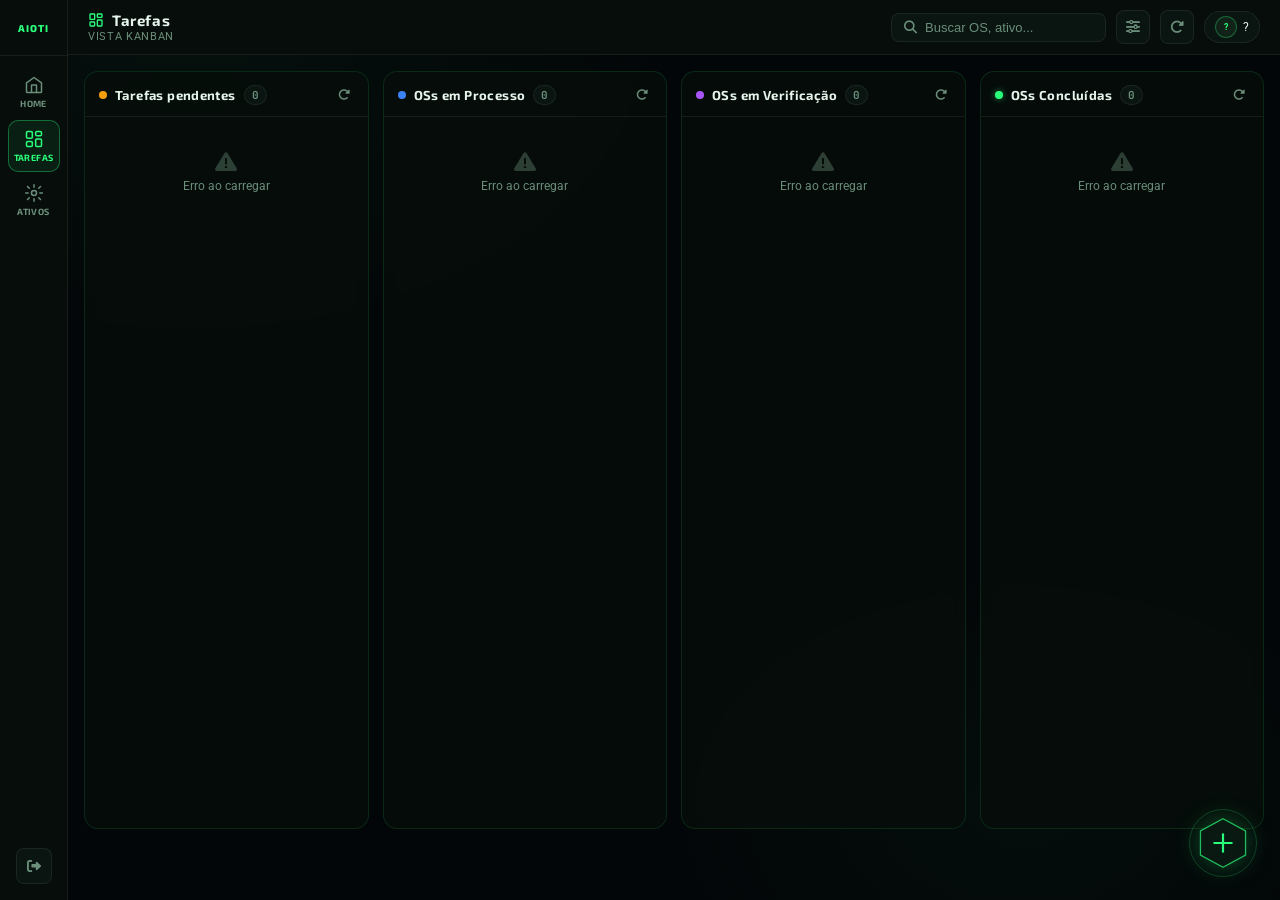
==== os.html @ da70f57b "Add files via upload" ====
<!DOCTYPE html>
<html lang="pt-BR">
<head>
  <meta charset="UTF-8" />
  <title>Ordens de Serviço · AIOTI</title>
  <meta name="viewport" content="width=device-width, initial-scale=1" />
  <link rel="preconnect" href="https://fonts.googleapis.com" />
  <link rel="preconnect" href="https://fonts.gstatic.com" crossorigin />
  <link href="https://fonts.googleapis.com/css2?family=Roboto:wght@300;400;500;700&family=Exo+2:wght@600;700;800&family=JetBrains+Mono:wght@400;500;700&display=swap" rel="stylesheet" />
  <link rel="stylesheet" href="https://cdnjs.cloudflare.com/ajax/libs/font-awesome/6.5.1/css/all.min.css" />
  <link rel="stylesheet" href="os.css" />
  <style>
  *{box-sizing:border-box;margin:0;padding:0;}
  body{--bg-main:#030608;--bg-card:#070d0a;--bg-card-alt:#0a1410;--text-main:#e6f5ec;--text-muted:#6a8e7a;--accent:#2aff7b;--border-soft:rgba(255,255,255,.07);--accent-soft:rgba(42,255,123,.08);--col-bg:rgba(7,14,10,.85);--col-border:rgba(42,255,123,.12);font-family:"Roboto",sans-serif;background:var(--bg-main);color:var(--text-main);overflow-x:hidden;
    background-image:radial-gradient(800px 500px at 15% 5%,rgba(42,255,123,.04),transparent 60%),radial-gradient(600px 400px at 80% 90%,rgba(42,255,123,.03),transparent 60%);background-attachment:fixed;}
  .layout{display:grid;grid-template-columns:68px 1fr;min-height:100vh;}
  /* sidebar */
  .os-sidebar{background:var(--bg-card);border-right:1px solid var(--border-soft);display:flex;flex-direction:column;align-items:center;padding:0 0 16px;height:100vh;position:sticky;top:0;z-index:100;width:68px;}
  .os-sidebar-logo{width:68px;height:56px;display:flex;align-items:center;justify-content:center;border-bottom:1px solid var(--border-soft);flex-shrink:0;}
  .os-sidebar-logo img{width:38px;height:38px;object-fit:contain;}
  .os-sidebar-logo-fallback{font-family:"Exo 2",sans-serif;font-size:10px;font-weight:800;color:var(--accent);letter-spacing:.1em;}
  .os-sidebar-nav{display:flex;flex-direction:column;align-items:center;gap:2px;width:100%;padding:10px 8px 0;}
  .os-nav-item{width:52px;display:flex;flex-direction:column;align-items:center;gap:3px;padding:8px 4px;border-radius:10px;border:1px solid transparent;background:transparent;color:var(--text-muted);cursor:pointer;transition:.15s;text-decoration:none;}
  .os-nav-item svg{width:20px;height:20px;flex-shrink:0;transition:.15s;}
  .os-nav-item span{font-size:9px;font-family:"Exo 2",sans-serif;font-weight:700;letter-spacing:.04em;text-transform:uppercase;}
  .os-nav-item:hover,.os-nav-item.active{background:var(--accent-soft);border-color:rgba(42,255,123,.35);color:var(--accent);}
  .os-sidebar-bottom{margin-top:auto;display:flex;flex-direction:column;align-items:center;gap:8px;padding:0 8px;}
  .os-icon-btn{width:36px;height:36px;border-radius:8px;display:flex;align-items:center;justify-content:center;border:1px solid var(--border-soft);background:var(--bg-card-alt);color:var(--text-muted);cursor:pointer;font-size:14px;transition:.15s;}
  .os-icon-btn:hover{color:var(--accent);border-color:rgba(42,255,123,.4);}
  /* topbar */
  .main{display:flex;flex-direction:column;min-width:0;}
  .topbar{display:flex;align-items:center;justify-content:space-between;padding:10px 20px;border-bottom:1px solid var(--border-soft);background:var(--bg-card);gap:12px;}
  .topbar-left{display:flex;flex-direction:column;gap:1px;}
  .topbar-title{font-family:"Exo 2",sans-serif;font-size:15px;font-weight:700;letter-spacing:.04em;display:flex;align-items:center;gap:8px;}
  .topbar-sub{font-size:11px;color:var(--text-muted);letter-spacing:.06em;text-transform:uppercase;}
  .topbar-right{display:flex;align-items:center;gap:10px;}
  .topbar-search{display:flex;align-items:center;gap:8px;background:var(--bg-card-alt);border:1px solid var(--border-soft);border-radius:8px;padding:6px 12px;min-width:200px;}
  .topbar-search input{background:none;border:none;outline:none;color:var(--text-main);font-size:13px;width:100%;}
  .topbar-search input::placeholder{color:var(--text-muted);}
  .topbar-search i{color:var(--text-muted);font-size:13px;}
  .icon-btn{width:34px;height:34px;border-radius:8px;display:flex;align-items:center;justify-content:center;border:1px solid var(--border-soft);background:var(--bg-card-alt);color:var(--text-muted);cursor:pointer;font-size:14px;transition:.15s;}
  .icon-btn:hover{color:var(--accent);border-color:rgba(42,255,123,.4);}
  .user-pill{display:flex;align-items:center;gap:6px;padding:4px 10px;border-radius:20px;border:1px solid var(--border-soft);background:var(--bg-card-alt);font-size:12px;}
  .avatar{width:22px;height:22px;border-radius:50%;background:#112218;border:1px solid rgba(42,255,123,.3);display:flex;align-items:center;justify-content:center;font-size:9px;font-weight:700;color:var(--accent);}
  .hidden{display:none!important;}
  </style>
  <script src="js/app.js"></script>
  <script src="os.js" defer></script>
</head>
<body>
<div class="layout">

  <!-- ═══ SIDEBAR OS ═══ -->
  <aside class="os-sidebar">
    <div class="os-sidebar-logo">
      <img src="assets/logo-aioti.png" alt="AIOTI"
           onerror="this.style.display='none';document.getElementById('logoFallback').style.display='flex';" />
      <span id="logoFallback" style="display:none;" class="os-sidebar-logo-fallback">AIOTI</span>
    </div>
    <nav class="os-sidebar-nav">
      <!-- HOME -->
      <a href="resumo.html" class="os-nav-item" title="Home">
        <svg viewBox="0 0 24 24" fill="none" stroke="currentColor" stroke-width="1.8" stroke-linecap="round" stroke-linejoin="round">
          <path d="M3 9.5L12 3l9 6.5V20a1 1 0 0 1-1 1H4a1 1 0 0 1-1-1V9.5z"/>
          <polyline points="9 21 9 12 15 12 15 21"/>
        </svg>
        <span>Home</span>
      </a>
      <!-- TAREFAS (kanban) -->
      <a href="os.html" class="os-nav-item active" title="Tarefas">
        <svg viewBox="0 0 24 24" fill="none" stroke="currentColor" stroke-width="1.8" stroke-linecap="round" stroke-linejoin="round">
          <rect x="3" y="3" width="7" height="8" rx="1.5"/>
          <rect x="14" y="3" width="7" height="5" rx="1.5"/>
          <rect x="14" y="12" width="7" height="9" rx="1.5"/>
          <rect x="3" y="15" width="7" height="6" rx="1.5"/>
        </svg>
        <span>Tarefas</span>
      </a>
      <!-- ATIVOS -->
      <a href="#" class="os-nav-item" id="navAtivos" title="Ativos">
        <svg viewBox="0 0 24 24" fill="none" stroke="currentColor" stroke-width="1.8" stroke-linecap="round" stroke-linejoin="round">
          <circle cx="12" cy="12" r="3"/>
          <path d="M12 2v3M12 19v3M4.22 4.22l2.12 2.12M17.66 17.66l2.12 2.12M2 12h3M19 12h3M4.22 19.78l2.12-2.12M17.66 6.34l2.12-2.12"/>
        </svg>
        <span>Ativos</span>
      </a>
    </nav>
    <div class="os-sidebar-bottom">
      <button class="os-icon-btn" id="logoutBtn" title="Sair"><i class="fa-solid fa-right-from-bracket"></i></button>
    </div>
  </aside>

  <!-- ═══ MAIN ═══ -->
  <div class="main">
    <header class="topbar">
      <div class="topbar-left">
        <div class="topbar-title">
          <svg viewBox="0 0 24 24" fill="none" stroke="currentColor" stroke-width="2" stroke-linecap="round" stroke-linejoin="round" style="width:16px;height:16px;color:var(--accent)">
            <rect x="3" y="3" width="7" height="8" rx="1"/><rect x="14" y="3" width="7" height="5" rx="1"/>
            <rect x="14" y="12" width="7" height="9" rx="1"/><rect x="3" y="15" width="7" height="6" rx="1"/>
          </svg>
          Tarefas
        </div>
        <div class="topbar-sub">Vista Kanban</div>
      </div>
      <div class="topbar-right">
        <div class="topbar-search">
          <i class="fa-solid fa-magnifying-glass"></i>
          <input type="text" id="kbSearchInput" placeholder="Buscar OS, ativo..." />
        </div>
        <button class="icon-btn" id="kbFilterBtn" title="Filtros"><i class="fa-solid fa-sliders"></i></button>
        <button class="icon-btn" id="kbRefreshBtn" title="Atualizar"><i class="fa-solid fa-rotate-right"></i></button>
        <div class="user-pill">
          <div class="avatar" id="userAvatar">?</div>
          <span id="userNameDisplay" style="font-size:12px;"></span>
        </div>
      </div>
    </header>

    <div class="kb-board" id="kbBoard">
      <div class="kb-col" data-status="pendente">
        <div class="kb-col-header">
          <div class="kb-col-title-row"><span class="kb-col-dot" style="background:#f59e0b;"></span><span class="kb-col-title">Tarefas pendentes</span><span class="kb-col-count" id="count-pendente">0</span></div>
          <button class="kb-col-refresh" data-col="pendente"><i class="fa-solid fa-rotate-right"></i></button>
        </div>
        <div class="kb-col-body" id="col-pendente"><div class="kb-loading" id="loading-pendente"><span class="kb-spinner"></span></div></div>
      </div>
      <div class="kb-col" data-status="em_processo">
        <div class="kb-col-header">
          <div class="kb-col-title-row"><span class="kb-col-dot" style="background:#3b82f6;"></span><span class="kb-col-title">OSs em Processo</span><span class="kb-col-count" id="count-em_processo">0</span></div>
          <button class="kb-col-refresh" data-col="em_processo"><i class="fa-solid fa-rotate-right"></i></button>
        </div>
        <div class="kb-col-body" id="col-em_processo"><div class="kb-loading" id="loading-em_processo"><span class="kb-spinner"></span></div></div>
      </div>
      <div class="kb-col" data-status="em_verificacao">
        <div class="kb-col-header">
          <div class="kb-col-title-row"><span class="kb-col-dot" style="background:#a855f7;"></span><span class="kb-col-title">OSs em Verificação</span><span class="kb-col-count" id="count-em_verificacao">0</span></div>
          <button class="kb-col-refresh" data-col="em_verificacao"><i class="fa-solid fa-rotate-right"></i></button>
        </div>
        <div class="kb-col-body" id="col-em_verificacao"><div class="kb-loading" id="loading-em_verificacao"><span class="kb-spinner"></span></div></div>
      </div>
      <div class="kb-col" data-status="concluida">
        <div class="kb-col-header">
          <div class="kb-col-title-row"><span class="kb-col-dot" style="background:#2aff7b;box-shadow:0 0 6px rgba(42,255,123,.5);"></span><span class="kb-col-title">OSs Concluídas</span><span class="kb-col-count" id="count-concluida">0</span></div>
          <button class="kb-col-refresh" data-col="concluida"><i class="fa-solid fa-rotate-right"></i></button>
        </div>
        <div class="kb-col-body" id="col-concluida"><div class="kb-loading" id="loading-concluida"><span class="kb-spinner"></span></div></div>
      </div>
    </div>
  </div>
</div>

<!-- FAB -->
<button class="kb-fab" id="kbFab" title="Nova Ordem de Serviço">
  <svg viewBox="0 0 60 60" fill="none" class="fab-hex">
    <polygon points="30,2 56,16 56,44 30,58 4,44 4,16" fill="rgba(10,25,18,.95)" stroke="rgba(42,255,123,.7)" stroke-width="1.5"/>
    <line x1="30" y1="20" x2="30" y2="40" stroke="#2aff7b" stroke-width="2.5" stroke-linecap="round"/>
    <line x1="20" y1="30" x2="40" y2="30" stroke="#2aff7b" stroke-width="2.5" stroke-linecap="round"/>
  </svg>
  <div class="fab-ring"></div>
</button>

<!-- ═══ WIZARD ═══ -->
<div class="wz-overlay hidden" id="wzOverlay">
  <div class="wz-modal">
    <div class="wz-header">
      <div class="wz-header-left">
        <button class="wz-back-btn hidden" id="wzBackBtn"><i class="fa-solid fa-arrow-left"></i></button>
        <div class="wz-header-title">Tarefa Não programada</div>
      </div>
      <button class="wz-close-btn" id="wzCloseBtn"><i class="fa-solid fa-xmark"></i></button>
    </div>
    <div class="wz-steps">
      <div class="wz-step active" data-step="1"><div class="wz-step-circle">1</div><div class="wz-step-label">Ativo</div></div>
      <div class="wz-step-line"></div>
      <div class="wz-step" data-step="2"><div class="wz-step-circle">2</div><div class="wz-step-label">Tarefa</div></div>
      <div class="wz-step-line"></div>
      <div class="wz-step" data-step="3"><div class="wz-step-circle">3</div><div class="wz-step-label">SubTarefas</div></div>
      <div class="wz-step-line"></div>
      <div class="wz-step" data-step="4"><div class="wz-step-circle">4</div><div class="wz-step-label">Recursos</div></div>
    </div>

    <div class="wz-body">

      <!-- STEP 1: ATIVO -->
      <div class="wz-step-content" id="wz-step-1">
        <div class="wz-field-group">
          <label class="wz-label required">Ativo</label>
          <div class="wz-asset-selected hidden" id="assetSelected">
            <i class="fa-regular fa-eye" style="color:var(--accent);"></i>
            <span id="assetSelectedName">—</span>
            <button class="wz-asset-clear" id="assetClearBtn"><i class="fa-solid fa-xmark"></i></button>
          </div>
          <button class="wz-asset-search-btn" id="assetSearchBtn">
            <i class="fa-solid fa-magnifying-glass"></i><span>Selecionar ativo...</span>
            <i class="fa-solid fa-chevron-down" style="margin-left:auto;font-size:11px;"></i>
          </button>
          <div class="wz-error hidden" id="err-asset">Ativo não pode ficar em branco</div>
        </div>
        <div class="wz-row-2">
          <div class="wz-field-group">
            <label class="wz-label required">Data do Incidente</label>
            <div class="wz-input-icon"><input type="datetime-local" id="f-incident-date" class="wz-input" /><i class="fa-regular fa-calendar"></i></div>
          </div>
          <div class="wz-field-group">
            <label class="wz-label">Requerido por</label>
            <input type="text" id="f-requested-by" class="wz-input" readonly />
          </div>
        </div>
        <div class="wz-check-row">
          <label class="wz-checkbox-label" id="failedCheckLabel">
            <div class="wz-custom-check" id="failedCheck"></div><span>O ativo falhou?</span>
          </label>
        </div>
        <div class="wz-failure-fields hidden" id="failureFields">
          <div class="wz-row-3">
            <div class="wz-field-group">
              <label class="wz-label required">Tipo de falha</label>
              <select id="f-failure-type" class="wz-input wz-select">
                <option value="">Selecionar...</option>
                <option>Ambiental</option><option>Armazenamento e Manuseio</option><option>Civil</option>
                <option>Conectividade/Comunicação</option><option>Controle</option><option>Corrosão</option>
                <option>Desligamento</option><option>Elétrica</option><option>Erosão</option>
                <option>Fadiga</option><option>Falha de Projeto</option><option>Falha Humana</option>
                <option>Falha no Processo</option><option>Instrumentação</option><option>Mecânica</option>
                <option>Pressão</option><option>Temperatura</option><option>Vibração</option><option>Outros</option>
              </select>
              <div class="wz-error hidden" id="err-failure-type">Tipo de falha não pode ficar em branco</div>
            </div>
            <div class="wz-field-group">
              <label class="wz-label required">Causa da falha</label>
              <select id="f-failure-cause" class="wz-input wz-select">
                <option value="">Selecionar...</option>
                <option>Desgaste normal</option><option>Sobrecarga</option><option>Corrosão</option>
                <option>Contaminação</option><option>Erro humano</option><option>Falha de projeto</option>
                <option>Falha de fabricação</option><option>Manutenção inadequada</option>
                <option>Material inadequado</option><option>Vibração excessiva</option>
                <option>Temperatura excessiva</option><option>Sobretensão</option><option>Curto-circuito</option>
                <option>Falha de isolamento</option><option>Raio/Surto</option><option>Outros</option>
              </select>
              <div class="wz-error hidden" id="err-failure-cause">Causa da falha não pode ficar em branco</div>
            </div>
            <div class="wz-field-group">
              <label class="wz-label required">Método de Detecção da Falha</label>
              <select id="f-detection-method" class="wz-input wz-select">
                <option value="">Selecionar...</option>
                <option>Alarme automático</option><option>Inspeção visual</option>
                <option>Monitoramento remoto</option><option>Medição/Instrumentação</option>
                <option>Teste funcional</option><option>Relatório de operador</option>
                <option>Manutenção preventiva</option><option>Análise de vibração</option>
                <option>Termografia</option><option>Outros</option>
              </select>
              <div class="wz-error hidden" id="err-detection-method">Método de Detecção não pode ficar em branco</div>
            </div>
          </div>
          <div class="wz-row-3">
            <div class="wz-field-group">
              <label class="wz-label">Severidade das Falhas</label>
              <select id="f-failure-severity" class="wz-input wz-select">
                <option value="">— Sem severidade definida</option>
                <option value="insignificante">Insignificante</option><option value="menor">Menor</option>
                <option value="moderada">Moderada</option><option value="critica">Crítica</option><option value="catastrofica">Catastrófica</option>
              </select>
            </div>
            <div class="wz-field-group">
              <label class="wz-label">Tipo de dano</label>
              <select id="f-damage-type" class="wz-input wz-select">
                <option value="Nenhum">Nenhum</option>
                <option>Dano ao equipamento</option><option>Dano às instalações</option>
                <option>Perda de produção</option><option>Dano ao meio ambiente</option>
                <option>Lesão pessoal</option><option>Perda de dados</option>
              </select>
            </div>
            <div class="wz-field-group">
              <label class="wz-label">Causou interrupção de outros ativos?</label>
              <div class="wz-input-icon">
                <input type="text" id="f-interruption-duration" class="wz-input" placeholder="000:00" value="000:00" />
                <i class="fa-regular fa-clock" style="font-size:13px;"></i>
              </div>
            </div>
          </div>
          <div class="wz-check-row" style="padding-left:0;">
            <label class="wz-checkbox-label" id="serviceCheckLabel">
              <div class="wz-custom-check" id="serviceCheck"></div>
              <span>Essa tarefa também deve ser encerrada para que o Ativo volte a entrar no serviço?</span>
            </label>
          </div>
        </div>
      </div>

      <!-- STEP 2: TAREFA -->
      <div class="wz-step-content hidden" id="wz-step-2">
        <div class="wz-field-group">
          <label class="wz-label required">Descrição da tarefa</label>
          <input type="text" id="f-task-desc" class="wz-input" placeholder="Ex: Religamento da Cabine 1" />
          <div class="wz-error hidden" id="err-task-desc">Descrição não pode ficar em branco</div>
        </div>
        <div class="wz-field-group">
          <label class="wz-label">Observação</label>
          <textarea id="f-observation" class="wz-input wz-textarea" rows="4" placeholder="Notas técnicas, contexto adicional..."></textarea>
        </div>
        <div class="wz-row-3">
          <div class="wz-field-group">
            <label class="wz-label required">Tipo de tarefa</label>
            <select id="f-task-type" class="wz-input wz-select">
              <option value="">Selecionar...</option>
            </select>
            <div class="wz-error hidden" id="err-task-type">Tipo de tarefa não pode ficar em branco</div>
          </div>
          <div class="wz-field-group">
            <label class="wz-label">Classificação 1</label>
            <select id="f-class1" class="wz-input wz-select">
              <option value="">Selecionar...</option>
            </select>
          </div>
          <div class="wz-field-group">
            <label class="wz-label">Classificação 2</label>
            <select id="f-class2" class="wz-input wz-select">
              <option value="">Selecionar...</option>
            </select>
          </div>
        </div>
        <div class="wz-row-3">
          <div class="wz-field-group">
            <label class="wz-label">Criticidade</label>
            <select id="f-criticality" class="wz-input wz-select">
              <option value="">Selecionar...</option>
            </select>
          </div>
          <div class="wz-field-group">
            <label class="wz-label">Duração estimada</label>
            <input type="text" id="f-duration" class="wz-input" value="000:10" />
          </div>
          <div class="wz-field-group">
            <label class="wz-label">Número de Solicitação</label>
            <input type="text" id="f-request-num" class="wz-input" placeholder="NS-0000" />
          </div>
        </div>

        <!-- "Já foi realizada?" -->
        <div class="wz-check-row" style="padding-left:0;">
          <label class="wz-checkbox-label" id="alreadyDoneLabel">
            <div class="wz-custom-check" id="alreadyDoneCheck"></div>
            <span>Esta tarefa já foi realizada?</span>
          </label>
        </div>

        <!-- Opções quando NÃO realizada -->
        <div class="wz-radio-group" id="radioGroupNormal">
          <div class="wz-radio-label">Opções:</div>
          <label class="wz-radio-item">
            <input type="radio" name="sendTo" value="pendente" checked id="sendToPending" />
            <span class="wz-radio-custom"></span><span>Enviar para tarefas pendentes</span>
          </label>
          <label class="wz-radio-item">
            <input type="radio" name="sendTo" value="em_processo" id="sendToProcess" />
            <span class="wz-radio-custom"></span><span>Enviar para OSs em Processos</span>
          </label>
        </div>

        <!-- Opções quando JÁ realizada (hidden) -->
        <div class="wz-radio-group hidden" id="radioGroupDone">
          <div class="wz-radio-label">Enviar para Ordem de Serviço:</div>
          <label class="wz-radio-item">
            <input type="radio" name="sendToDone" value="em_verificacao" checked id="sendToVerif" />
            <span class="wz-radio-custom"></span><span>Verificação</span>
          </label>
          <label class="wz-radio-item">
            <input type="radio" name="sendToDone" value="concluida" id="sendToFinal" />
            <span class="wz-radio-custom"></span><span>Finalizados</span>
          </label>
        </div>

        <!-- Responsável (visível só quando já realizada) -->
        <div class="wz-field-group hidden" id="responsavelGroup">
          <label class="wz-label required">Responsável</label>
          <button class="wz-asset-search-btn" id="responsavelBtn">
            <i class="fa-regular fa-user"></i>
            <span id="responsavelBtnLabel">Selecionar responsável...</span>
            <i class="fa-solid fa-chevron-down" style="margin-left:auto;font-size:11px;"></i>
          </button>
          <div class="wz-error hidden" id="err-responsavel">Responsável não pode ficar em branco</div>
        </div>

        <div class="wz-row-2">
          <div class="wz-field-group">
            <label class="wz-label">Data Programada</label>
            <div class="wz-input-icon"><input type="datetime-local" id="f-scheduled-date" class="wz-input" /><i class="fa-regular fa-calendar"></i></div>
          </div>
          <div class="wz-field-group">
            <label class="wz-label">Data Inicial</label>
            <div class="wz-input-icon"><input type="datetime-local" id="f-start-date" class="wz-input" /><i class="fa-regular fa-calendar"></i></div>
          </div>
        </div>
      </div>

      <!-- STEP 3: SUBTAREFAS -->
      <div class="wz-step-content hidden" id="wz-step-3">
        <div class="wz-subtasks-header">
          <div class="wz-subtasks-title">Subtarefas</div>
          <button class="wz-add-subtask-btn" id="addSubtaskBtn"><i class="fa-solid fa-plus"></i> Adicionar subtarefa</button>
        </div>
        <div class="wz-subtasks-list" id="subtasksList">
          <div class="wz-subtasks-empty"><i class="fa-regular fa-circle-check"></i><span>Nenhuma subtarefa adicionada</span></div>
        </div>
      </div>

      <!-- STEP 4: RECURSOS -->
      <div class="wz-step-content hidden" id="wz-step-4">
        <div class="wz-resources-header">
          <div class="wz-subtasks-title">Recursos necessários</div>
          <button class="wz-add-subtask-btn" id="addResourceBtn"><i class="fa-solid fa-plus"></i> Adicionar recurso</button>
        </div>
        <div class="wz-subtasks-list" id="resourcesList">
          <div class="wz-subtasks-empty"><i class="fa-regular fa-toolbox"></i><span>Nenhum recurso adicionado</span></div>
        </div>
        <div class="wz-summary-box">
          <div class="wz-summary-title">Resumo da OS</div>
          <div class="wz-summary-grid" id="wzSummaryGrid"></div>
        </div>
      </div>

    </div><!-- /wz-body -->

    <div class="wz-footer">
      <button class="wz-btn-ghost" id="wzCancelBtn">Cancelar</button>
      <div style="display:flex;gap:10px;">
        <button class="wz-btn-ghost hidden" id="wzPrevBtn"><i class="fa-solid fa-arrow-left"></i> Anterior</button>
        <button class="wz-btn-primary" id="wzNextBtn">Próximo <i class="fa-solid fa-arrow-right"></i></button>
        <button class="wz-btn-primary hidden" id="wzSubmitBtn">
          <svg viewBox="0 0 20 20" fill="none" stroke="currentColor" stroke-width="2.2" stroke-linecap="round" stroke-linejoin="round" style="width:15px;height:15px"><polyline points="4 10 8 14 16 6"/></svg>
          Gerar OS
        </button>
      </div>
    </div>
  </div>
</div>

<!-- ASSET DRAWER -->
<div class="asset-drawer-overlay hidden" id="assetDrawerOverlay"></div>
<div class="asset-drawer hidden" id="assetDrawer">
  <div class="asset-drawer-header">
    <button class="asset-drawer-back" id="assetDrawerBack"><i class="fa-solid fa-arrow-left"></i></button>
    <div class="asset-drawer-title">Pesquisa por Ativos</div>
    <div style="display:flex;gap:8px;">
      <button class="icon-btn" id="assetFilterToggle"><i class="fa-solid fa-sliders"></i></button>
      <button class="icon-btn" id="assetDrawerSettingsBtn"><i class="fa-solid fa-gear"></i></button>
    </div>
  </div>
  <div class="asset-filter-panel hidden" id="assetFilterPanel">
    <div class="afp-header">
      <button class="asset-drawer-back" id="assetFilterBack"><i class="fa-solid fa-arrow-left"></i></button>
      <div class="asset-drawer-title">Filtro</div>
    </div>
    <div class="afp-body">
      <div class="wz-field-group"><label class="wz-label">Localização</label><select id="flt-location" class="wz-input wz-select"><option value="">Todas</option></select></div>
      <div class="wz-field-group"><label class="wz-label">Tipo de Ativo</label><select id="flt-asset-type" class="wz-input wz-select"><option value="">Todos</option><option>Instalações</option><option>Equipamento</option><option>Instrumento</option></select></div>
      <div class="wz-field-group"><label class="wz-label">Descrição</label><input type="text" id="flt-desc" class="wz-input" placeholder="Pesquisar..." /></div>
      <div class="wz-field-group"><label class="wz-label">Código</label><input type="text" id="flt-code" class="wz-input" placeholder="Pesquisar..." /></div>
      <div class="wz-field-group"><label class="wz-label">Unidade</label><input type="text" id="flt-unit" class="wz-input" placeholder="Pesquisar..." /></div>
      <div class="wz-field-group"><label class="wz-label">Código de Barras</label><input type="text" id="flt-barcode" class="wz-input" placeholder="Pesquisar..." /></div>
      <div class="wz-field-group"><label class="wz-label">Criticidade</label><select id="flt-criticality" class="wz-input wz-select"><option value="">Todas</option><option>Muito alto</option><option>Alto</option><option>Médio</option><option>Baixo</option></select></div>
      <div class="wz-field-group"><label class="wz-label">Tipo</label><select id="flt-type" class="wz-input wz-select"><option value="">Todos</option><option>Fixo</option><option>Móvel</option><option>Virtual</option></select></div>
      <div class="wz-field-group"><label class="wz-label">Classificação 1</label><select id="flt-class1" class="wz-input wz-select"><option value="">Todas</option></select></div>
    </div>
    <div class="afp-footer">
      <button class="wz-btn-ghost" id="afpClearBtn"><i class="fa-solid fa-trash"></i> Limpar filtros</button>
      <button class="wz-btn-primary" id="afpApplyBtn"><i class="fa-solid fa-filter"></i> Aplicar filtros</button>
    </div>
  </div>
  <div class="asset-search-box">
    <i class="fa-solid fa-magnifying-glass"></i>
    <input type="text" id="assetSearchInput" placeholder="Buscar por nome, código..." />
  </div>
  <div class="asset-results">
    <div class="asset-loading hidden" id="assetLoading"><span class="kb-spinner"></span><span>Buscando ativos...</span></div>
    <div class="asset-empty hidden" id="assetEmpty"><i class="fa-regular fa-folder-open"></i><span>Nenhum ativo encontrado</span></div>
    <div id="assetResultsList"></div>
    <div class="asset-results-footer" id="assetResultsFooter"></div>
  </div>
</div>

<!-- RESPONSÁVEL DRAWER -->
<div class="asset-drawer-overlay hidden" id="respDrawerOverlay"></div>
<div class="resp-drawer hidden" id="respDrawer">
  <div class="resp-drawer-header">
    <button class="asset-drawer-back" id="respDrawerBack"><i class="fa-solid fa-arrow-left"></i></button>
    <div class="asset-drawer-title" style="flex:1;">Responsável pela ordem de serviço</div>
    <div class="resp-search-inline">
      <i class="fa-solid fa-magnifying-glass"></i>
      <input type="text" id="respSearchInput" placeholder="Pesquisar..." />
      <button class="wz-asset-clear" id="respSearchClear"><i class="fa-solid fa-xmark"></i></button>
    </div>
  </div>
  <div class="resp-controls">
    <div class="wz-input-icon" style="max-width:170px;">
      <input type="date" id="respDatePicker" class="wz-input" style="font-size:12px;" />
      <i class="fa-regular fa-calendar" style="font-size:12px;"></i>
    </div>
    <div style="margin-left:auto;display:flex;gap:8px;">
      <button class="icon-btn" title="Filtros"><i class="fa-solid fa-sliders"></i></button>
      <button class="icon-btn" title="Configurações"><i class="fa-solid fa-gear"></i></button>
    </div>
  </div>
  <div class="resp-table-wrap">
    <table class="resp-table">
      <thead>
        <tr>
          <th>Código</th>
          <th>Responsável</th>
          <th>E-mail</th>
          <th>Segunda-feira</th>
          <th>Terça-feira</th>
          <th>Quarta-feira</th>
          <th>Quinta-feira</th>
          <th>Sexta-feira</th>
          <th>Sábado</th>
        </tr>
      </thead>
      <tbody id="respTableBody">
        <tr><td colspan="9" style="text-align:center;padding:24px;color:var(--text-muted);"><span class="kb-spinner" style="display:inline-block;vertical-align:middle;margin-right:8px;"></span>Carregando responsáveis...</td></tr>
      </tbody>
    </table>
  </div>
  <div class="resp-drawer-footer">
    <span id="respResultsMeta">Mostrando 0 de 0</span>
  </div>
</div>

<!-- OS DETAIL DRAWER -->
<div class="os-detail-overlay hidden" id="osDetailOverlay"></div>
<div class="os-detail-drawer hidden" id="osDetailDrawer" role="dialog" aria-modal="true" aria-labelledby="osdNum">
  <div class="osd-header">
    <button class="asset-drawer-back osd-back-btn" id="osdBackBtn"><i class="fa-solid fa-arrow-left"></i></button>
    <div class="osd-num" id="osdNum">—</div>
    <div class="osd-actions">
      <button class="wz-btn-primary osd-save-btn" id="osdSaveBtn"><i class="fa-solid fa-floppy-disk"></i> Salvar</button>
      <button class="icon-btn" id="osdStatusBtn" title="Mais a&#231;&#245;es"><i class="fa-solid fa-ellipsis-vertical"></i></button>
      <button class="icon-btn" id="osdCloseBtn" title="Fechar"><i class="fa-solid fa-xmark"></i></button>
    </div>
  </div>
  <div class="osd-body" id="osdBody"></div>
</div>

<!-- TASK DETAIL MODAL -->
<div class="task-modal-overlay hidden" id="taskModalOverlay"></div>
<div class="task-modal hidden" id="taskModal" role="dialog" aria-modal="true" aria-labelledby="taskModalHeader">
  <div class="task-modal-header" id="taskModalHeader"></div>
  <div class="task-modal-body" id="taskModalBody"></div>
  <div class="task-modal-footer" id="taskModalFooter"></div>
  <input type="file" id="taskAttachmentInput" class="hidden" accept="image/*,application/pdf" />
</div>

<!-- STATUS POPOVER -->
<div class="status-popover hidden" id="statusPopover">
  <div class="status-popover-title">Mover para</div>
  <button class="sp-btn" data-status="pendente"><span class="sp-dot" style="background:#f59e0b;"></span>Tarefas pendentes</button>
  <button class="sp-btn" data-status="em_processo"><span class="sp-dot" style="background:#3b82f6;"></span>OSs em Processo</button>
  <button class="sp-btn" data-status="em_verificacao"><span class="sp-dot" style="background:#a855f7;"></span>OSs em Verificação</button>
  <button class="sp-btn" data-status="concluida"><span class="sp-dot" style="background:#2aff7b;"></span>OSs Concluídas</button>
</div>

<div class="os-toast hidden" id="osToast" role="status" aria-live="polite">
  <span class="os-toast-icon" id="osToastIcon"><i class="fa-solid fa-circle-check"></i></span>
  <span class="os-toast-text" id="osToastText"></span>
</div>
</body>
</html>
---- os.css ----
/* ================================================================
   OS.CSS — AIOTI Kanban · v2
   ================================================================ */

/* ── BOARD ── */
.kb-board{display:grid;grid-template-columns:repeat(4,1fr);gap:14px;padding:16px;flex:1;overflow-x:auto;min-height:0;align-items:start;}

/* ── COLUMN ── */
.kb-col{background:var(--col-bg);border:1px solid var(--col-border);border-radius:14px;display:flex;flex-direction:column;min-height:200px;overflow:hidden;backdrop-filter:blur(8px);transition:border-color .2s;}
.kb-col:hover{border-color:rgba(42,255,123,.2);}
.kb-col-header{display:flex;align-items:center;justify-content:space-between;padding:12px 14px 10px;border-bottom:1px solid var(--border-soft);}
.kb-col-title-row{display:flex;align-items:center;gap:8px;}
.kb-col-dot{width:8px;height:8px;border-radius:50%;flex-shrink:0;}
.kb-col-title{font-family:"Exo 2",sans-serif;font-size:13px;font-weight:700;letter-spacing:.03em;}
.kb-col-count{font-family:"JetBrains Mono",monospace;font-size:11px;font-weight:700;color:var(--text-muted);background:var(--bg-card-alt);padding:2px 7px;border-radius:999px;border:1px solid var(--border-soft);}
.kb-col-refresh{background:none;border:none;color:var(--text-muted);cursor:pointer;font-size:12px;padding:4px;border-radius:6px;transition:.15s;}
.kb-col-refresh:hover{color:var(--accent);}
.kb-col-body{padding:10px;display:flex;flex-direction:column;gap:8px;min-height:80px;}

/* ── CARD ── */
.kb-card{background:var(--bg-card);border:1px solid var(--border-soft);border-radius:10px;padding:12px;cursor:pointer;transition:all .18s;position:relative;overflow:hidden;}
.kb-card::before{content:'';position:absolute;left:0;top:0;bottom:0;width:3px;background:var(--card-accent,transparent);border-radius:10px 0 0 10px;}
.kb-card:hover{border-color:rgba(42,255,123,.3);transform:translateY(-1px);box-shadow:0 4px 20px rgba(0,0,0,.25);}
.kb-card-header{display:flex;align-items:flex-start;justify-content:space-between;margin-bottom:6px;}
.kb-card-num{font-family:"JetBrains Mono",monospace;font-size:14px;font-weight:700;}
.kb-card-creator{font-size:11px;color:var(--text-muted);text-align:right;max-width:120px;white-space:nowrap;overflow:hidden;text-overflow:ellipsis;}
.kb-card-asset{font-size:12px;color:var(--text-muted);margin-bottom:4px;display:-webkit-box;-webkit-line-clamp:2;-webkit-box-orient:vertical;overflow:hidden;}
.kb-card-asset strong{color:var(--text-main);font-weight:500;}
.kb-card-task{font-size:12px;color:var(--text-muted);margin-bottom:8px;display:-webkit-box;-webkit-line-clamp:2;-webkit-box-orient:vertical;overflow:hidden;}
.kb-card-task strong{color:var(--text-main);font-weight:500;}
.kb-card-progress{margin-bottom:8px;}
.kb-progress-bar{height:3px;background:var(--border-soft);border-radius:99px;overflow:hidden;}
.kb-progress-fill{height:100%;background:var(--accent);border-radius:99px;box-shadow:0 0 6px rgba(42,255,123,.4);transition:width .4s;}
.kb-progress-pct{font-family:"JetBrains Mono",monospace;font-size:10px;color:var(--text-muted);text-align:right;margin-top:2px;}
.kb-card-footer{display:flex;align-items:center;justify-content:space-between;}
.kb-card-meta{display:flex;align-items:center;gap:10px;}
.kb-meta-item{display:flex;align-items:center;gap:4px;font-size:11px;color:var(--text-muted);}
.kb-meta-item i{font-size:10px;}
.kb-meta-item.overdue{color:#ef4444;}
.kb-card-actions{display:flex;align-items:center;gap:4px;}
.kb-card-action-btn{width:24px;height:24px;border-radius:6px;background:none;border:none;color:var(--text-muted);cursor:pointer;display:flex;align-items:center;justify-content:center;font-size:11px;transition:.15s;}
.kb-card-action-btn:hover{color:var(--accent);background:var(--accent-soft);}
.kb-assignee-av{width:22px;height:22px;border-radius:50%;background:#0d2018;border:1px solid rgba(42,255,123,.25);display:flex;align-items:center;justify-content:center;font-size:9px;font-weight:700;color:var(--accent);font-family:"Exo 2",sans-serif;}
.kb-failed-badge{display:inline-flex;align-items:center;gap:3px;font-size:10px;font-weight:600;color:#ef4444;background:rgba(239,68,68,.1);padding:2px 6px;border-radius:4px;border:1px solid rgba(239,68,68,.2);}
.kb-cancelled-badge{position:absolute;top:8px;right:8px;font-size:9px;font-weight:700;letter-spacing:.05em;text-transform:uppercase;color:#ef4444;background:rgba(239,68,68,.1);padding:2px 6px;border-radius:4px;border:1px solid rgba(239,68,68,.2);}

/* ── LOADING / EMPTY ── */
.kb-loading{display:flex;justify-content:center;padding:24px;}
.kb-spinner{width:22px;height:22px;border:2px solid var(--border-soft);border-top-color:var(--accent);border-radius:50%;animation:spin .7s linear infinite;display:inline-block;}
@keyframes spin{to{transform:rotate(360deg);}}
.kb-empty{display:flex;flex-direction:column;align-items:center;gap:6px;padding:24px 12px;color:var(--text-muted);font-size:12px;text-align:center;}
.kb-empty i{font-size:22px;opacity:.4;}

/* ── FAB ── */
.kb-fab{position:fixed;bottom:28px;right:28px;width:58px;height:58px;background:none;border:none;cursor:pointer;z-index:200;display:flex;align-items:center;justify-content:center;transition:transform .2s;}
.kb-fab:hover{transform:scale(1.1);}
.kb-fab:hover .fab-hex polygon{stroke:rgba(42,255,123,1);filter:drop-shadow(0 0 8px rgba(42,255,123,.6));}
.fab-hex{width:52px;height:52px;filter:drop-shadow(0 0 12px rgba(42,255,123,.3));transition:filter .2s;}
.fab-ring{position:absolute;width:68px;height:68px;border-radius:50%;border:1px solid rgba(42,255,123,.2);animation:fabPulse 2.5s ease-out infinite;pointer-events:none;}
@keyframes fabPulse{0%{opacity:.8;transform:scale(.85);}100%{opacity:0;transform:scale(1.4);}}

/* ── WIZARD OVERLAY / MODAL ── */
.wz-overlay{position:fixed;inset:0;background:rgba(0,0,0,.7);z-index:500;display:flex;align-items:flex-start;justify-content:flex-end;backdrop-filter:blur(4px);}
.wz-modal{width:min(700px,100%);height:100vh;background:var(--bg-card);border-left:1px solid var(--border-soft);display:flex;flex-direction:column;animation:slideInRight .25s ease;}
@keyframes slideInRight{from{transform:translateX(40px);opacity:0;}to{transform:translateX(0);opacity:1;}}

/* header */
.wz-header{display:flex;align-items:center;justify-content:space-between;padding:14px 20px;border-bottom:1px solid var(--border-soft);background:var(--bg-card-alt);}
.wz-header-left{display:flex;align-items:center;gap:10px;}
.wz-header-title{font-family:"Exo 2",sans-serif;font-size:14px;font-weight:700;letter-spacing:.04em;}
.wz-back-btn,.wz-close-btn{width:30px;height:30px;border-radius:7px;background:var(--bg-card);border:1px solid var(--border-soft);color:var(--text-muted);cursor:pointer;display:flex;align-items:center;justify-content:center;font-size:14px;transition:.15s;}
.wz-back-btn:hover,.wz-close-btn:hover{color:var(--accent);border-color:rgba(42,255,123,.4);}

/* steps */
.wz-steps{display:flex;align-items:center;padding:14px 24px;border-bottom:1px solid var(--border-soft);}
.wz-step{display:flex;flex-direction:column;align-items:center;gap:4px;min-width:64px;}
.wz-step-circle{width:28px;height:28px;border-radius:50%;background:var(--bg-card-alt);border:1.5px solid var(--border-soft);display:flex;align-items:center;justify-content:center;font-family:"JetBrains Mono",monospace;font-size:12px;font-weight:700;color:var(--text-muted);transition:all .2s;}
.wz-step.active .wz-step-circle{background:var(--accent);border-color:var(--accent);color:#000;box-shadow:0 0 14px rgba(42,255,123,.35);}
.wz-step.done .wz-step-circle{background:rgba(42,255,123,.15);border-color:var(--accent);color:var(--accent);}
.wz-step.done .wz-step-circle::before{content:'✓';font-size:13px;}
.wz-step-label{font-size:10px;color:var(--text-muted);white-space:nowrap;font-family:"Exo 2",sans-serif;font-weight:600;letter-spacing:.04em;text-transform:uppercase;}
.wz-step.active .wz-step-label{color:var(--accent);}
.wz-step-line{flex:1;height:1px;background:var(--border-soft);margin-bottom:14px;}

/* body */
.wz-body{flex:1;overflow-y:auto;padding:20px 24px;scrollbar-width:thin;scrollbar-color:var(--border-soft) transparent;}
.wz-body::-webkit-scrollbar{width:4px;}
.wz-body::-webkit-scrollbar-thumb{background:var(--border-soft);border-radius:99px;}
.wz-step-content{display:flex;flex-direction:column;gap:16px;animation:fadeUp .2s ease;}
@keyframes fadeUp{from{opacity:0;transform:translateY(8px);}to{opacity:1;transform:translateY(0);}}

/* form elements */
.wz-field-group{display:flex;flex-direction:column;gap:6px;}
.wz-label{font-size:12px;font-weight:500;color:var(--text-muted);letter-spacing:.03em;}
.wz-label.required::after{content:' *';color:var(--accent);}
.wz-input{background:var(--bg-card-alt);border:1px solid var(--border-soft);border-radius:8px;padding:9px 12px;color:var(--text-main);font-size:13px;font-family:"Roboto",sans-serif;outline:none;transition:border-color .15s;width:100%;}
.wz-input:focus{border-color:var(--accent);box-shadow:0 0 0 2px rgba(42,255,123,.1);}
.wz-input[readonly]{opacity:.6;cursor:not-allowed;}
.wz-select{appearance:none;background-image:url("data:image/svg+xml,%3Csvg xmlns='http://www.w3.org/2000/svg' viewBox='0 0 24 24' fill='none' stroke='%236a8e7a' stroke-width='2' stroke-linecap='round' stroke-linejoin='round'%3E%3Cpolyline points='6 9 12 15 18 9'/%3E%3C/svg%3E");background-repeat:no-repeat;background-position:right 10px center;background-size:14px;padding-right:32px;cursor:pointer;}
.wz-select option{background:var(--bg-card);color:var(--text-main);}
.wz-textarea{resize:vertical;min-height:80px;line-height:1.5;}
.wz-row-2{display:grid;grid-template-columns:1fr 1fr;gap:14px;}
.wz-row-3{display:grid;grid-template-columns:1fr 1fr 1fr;gap:12px;}
.wz-input-icon{position:relative;}
.wz-input-icon .wz-input{padding-right:36px;}
.wz-input-icon>i{position:absolute;right:12px;top:50%;transform:translateY(-50%);color:var(--text-muted);pointer-events:none;}
.wz-error{font-size:11px;color:#ef4444;padding-left:2px;}

/* asset picker */
.wz-asset-search-btn{width:100%;background:var(--bg-card-alt);border:1px solid var(--border-soft);border-radius:8px;padding:9px 12px;color:var(--text-muted);font-size:13px;font-family:"Roboto",sans-serif;cursor:pointer;display:flex;align-items:center;gap:8px;text-align:left;transition:.15s;}
.wz-asset-search-btn:hover{border-color:var(--accent);color:var(--text-main);}
.wz-asset-search-btn.has-error{border-color:#ef4444;}
.wz-asset-selected{display:flex;align-items:center;gap:8px;background:var(--bg-card-alt);border:1px solid rgba(42,255,123,.3);border-radius:8px;padding:9px 12px;font-size:13px;}
.wz-asset-selected span{flex:1;font-weight:500;}
.wz-asset-clear{background:none;border:none;color:var(--text-muted);cursor:pointer;font-size:12px;padding:2px;transition:.15s;}
.wz-asset-clear:hover{color:#ef4444;}

/* checkbox */
.wz-check-row{padding-left:2px;}
.wz-checkbox-label{display:flex;align-items:center;gap:10px;cursor:pointer;font-size:13px;user-select:none;}
.wz-custom-check{width:18px;height:18px;border-radius:5px;background:var(--bg-card-alt);border:1.5px solid var(--border-soft);display:flex;align-items:center;justify-content:center;flex-shrink:0;transition:all .15s;position:relative;}
.wz-custom-check::after{content:'';width:10px;height:10px;border-radius:3px;background:var(--accent);opacity:0;transform:scale(.5);transition:all .15s;}
.wz-custom-check.checked{border-color:var(--accent);background:rgba(42,255,123,.1);box-shadow:0 0 8px rgba(42,255,123,.2);}
.wz-custom-check.checked::after{opacity:1;transform:scale(1);}

/* failure fields */
.wz-failure-fields{background:rgba(239,68,68,.04);border:1px solid rgba(239,68,68,.15);border-radius:10px;padding:16px;display:flex;flex-direction:column;gap:14px;animation:fadeUp .2s ease;}

/* radio */
.wz-radio-group{display:flex;flex-direction:column;gap:8px;}
.wz-radio-label{font-size:12px;color:var(--text-muted);font-weight:500;}
.wz-radio-item{display:flex;align-items:center;gap:10px;cursor:pointer;font-size:13px;user-select:none;}
.wz-radio-item input[type="radio"]{display:none;}
.wz-radio-custom{width:16px;height:16px;border-radius:50%;border:1.5px solid var(--border-soft);background:var(--bg-card-alt);display:flex;align-items:center;justify-content:center;flex-shrink:0;transition:.15s;position:relative;}
.wz-radio-custom::after{content:'';width:8px;height:8px;border-radius:50%;background:var(--accent);opacity:0;transform:scale(.5);transition:.15s;}
.wz-radio-item input:checked+.wz-radio-custom{border-color:var(--accent);}
.wz-radio-item input:checked+.wz-radio-custom::after{opacity:1;transform:scale(1);}

/* subtasks / resources */
.wz-subtasks-header,.wz-resources-header{display:flex;align-items:center;justify-content:space-between;margin-bottom:4px;}
.wz-subtasks-title{font-family:"Exo 2",sans-serif;font-size:13px;font-weight:700;}
.wz-add-subtask-btn{background:var(--accent-soft);border:1px solid rgba(42,255,123,.3);border-radius:7px;padding:5px 12px;color:var(--accent);font-size:12px;font-weight:600;cursor:pointer;transition:.15s;display:flex;align-items:center;gap:5px;}
.wz-add-subtask-btn:hover{background:rgba(42,255,123,.15);}
.wz-subtasks-list{display:flex;flex-direction:column;gap:6px;min-height:60px;background:var(--bg-card-alt);border-radius:10px;padding:12px;border:1px solid var(--border-soft);}
.wz-subtasks-empty{display:flex;align-items:center;gap:8px;color:var(--text-muted);font-size:13px;justify-content:center;padding:12px;}
.wz-subtask-item,.wz-resource-item{display:flex;align-items:center;gap:10px;background:var(--bg-card);border:1px solid var(--border-soft);border-radius:7px;padding:8px 12px;}
.wz-subtask-item input,.wz-resource-item input{flex:1;background:none;border:none;outline:none;color:var(--text-main);font-size:13px;}
.wz-subtask-remove{background:none;border:none;color:var(--text-muted);cursor:pointer;font-size:12px;transition:.15s;}
.wz-subtask-remove:hover{color:#ef4444;}

/* summary */
.wz-summary-box{background:rgba(42,255,123,.04);border:1px solid rgba(42,255,123,.15);border-radius:10px;padding:16px;margin-top:8px;}
.wz-summary-title{font-family:"Exo 2",sans-serif;font-size:12px;font-weight:700;color:var(--accent);letter-spacing:.06em;text-transform:uppercase;margin-bottom:12px;}
.wz-summary-grid{display:grid;grid-template-columns:1fr 1fr;gap:8px 16px;}
.wz-summary-item{display:flex;flex-direction:column;gap:2px;}
.wz-summary-key{font-size:10px;color:var(--text-muted);text-transform:uppercase;letter-spacing:.05em;font-family:"JetBrains Mono",monospace;}
.wz-summary-val{font-size:13px;color:var(--text-main);font-weight:500;}

/* footer */
.wz-footer{display:flex;align-items:center;justify-content:space-between;padding:14px 24px;border-top:1px solid var(--border-soft);background:var(--bg-card-alt);}
.wz-btn-ghost{background:none;border:1px solid var(--border-soft);border-radius:8px;padding:8px 18px;color:var(--text-muted);font-size:13px;font-weight:500;cursor:pointer;display:flex;align-items:center;gap:6px;transition:.15s;}
.wz-btn-ghost:hover{color:var(--text-main);border-color:var(--text-muted);}
.wz-btn-primary{background:var(--accent);border:none;border-radius:8px;padding:8px 20px;color:#000;font-size:13px;font-weight:700;cursor:pointer;display:flex;align-items:center;gap:6px;transition:.15s;font-family:"Exo 2",sans-serif;letter-spacing:.03em;}
.wz-btn-primary:hover{background:#3dffb0;box-shadow:0 0 16px rgba(42,255,123,.35);}
.wz-btn-primary:disabled{opacity:.5;cursor:not-allowed;}

/* ── ASSET DRAWER ── */
.asset-drawer-overlay{position:fixed;inset:0;background:transparent;z-index:600;}
.asset-drawer{position:fixed;top:0;right:0;width:min(400px,100%);height:100vh;background:var(--bg-card);border-left:1px solid var(--border-soft);z-index:601;display:flex;flex-direction:column;animation:slideInRight .2s ease;}
.asset-drawer-header{display:flex;align-items:center;gap:10px;padding:12px 14px;border-bottom:1px solid var(--border-soft);background:var(--bg-card-alt);}
.asset-drawer-back{width:28px;height:28px;border-radius:7px;background:var(--bg-card);border:1px solid var(--border-soft);color:var(--text-muted);cursor:pointer;display:flex;align-items:center;justify-content:center;font-size:13px;transition:.15s;flex-shrink:0;}
.asset-drawer-back:hover{color:var(--accent);border-color:rgba(42,255,123,.4);}
.asset-drawer-title{font-size:13px;font-weight:600;color:var(--text-main);flex:1;font-family:"Exo 2",sans-serif;}
.asset-filter-panel{position:absolute;inset:0;background:var(--bg-card);z-index:10;display:flex;flex-direction:column;animation:fadeUp .15s ease;}
.afp-header{display:flex;align-items:center;gap:10px;padding:12px 14px;border-bottom:1px solid var(--border-soft);background:var(--bg-card-alt);}
.afp-body{flex:1;overflow-y:auto;padding:16px;display:flex;flex-direction:column;gap:14px;scrollbar-width:thin;}
.afp-footer{display:flex;gap:10px;padding:14px 16px;border-top:1px solid var(--border-soft);background:var(--bg-card-alt);}
.afp-footer .wz-btn-ghost,.afp-footer .wz-btn-primary{flex:1;justify-content:center;}
.asset-search-box{display:flex;align-items:center;gap:8px;padding:10px 14px;border-bottom:1px solid var(--border-soft);color:var(--text-muted);}
.asset-search-box input{flex:1;background:none;border:none;outline:none;color:var(--text-main);font-size:13px;}
.asset-search-box input::placeholder{color:var(--text-muted);}
.asset-results{flex:1;overflow-y:auto;scrollbar-width:thin;scrollbar-color:var(--border-soft) transparent;}
.asset-loading,.asset-empty{display:flex;align-items:center;gap:10px;justify-content:center;padding:32px;color:var(--text-muted);font-size:13px;}
.asset-empty i{font-size:24px;opacity:.4;}
.asset-item{display:flex;align-items:flex-start;gap:10px;padding:12px 14px;border-bottom:1px solid var(--border-soft);cursor:pointer;transition:.15s;}
.asset-item:hover{background:var(--accent-soft);}
.asset-item-icon{width:32px;height:32px;border-radius:8px;background:var(--bg-card-alt);border:1px solid var(--border-soft);display:flex;align-items:center;justify-content:center;color:var(--text-muted);font-size:13px;flex-shrink:0;margin-top:2px;}
.asset-item-body{flex:1;min-width:0;}
.asset-item-name{font-size:13px;font-weight:500;margin-bottom:3px;}
.asset-item-code{font-family:"JetBrains Mono",monospace;font-size:11px;color:var(--accent);margin-bottom:3px;}
.asset-item-meta{display:flex;flex-direction:column;gap:2px;}
.asset-meta-row{display:flex;gap:8px;font-size:11px;color:var(--text-muted);}
.asset-meta-row span:first-child{min-width:80px;flex-shrink:0;}
.asset-results-footer{padding:10px 14px;font-size:11px;color:var(--text-muted);border-top:1px solid var(--border-soft);text-align:center;}

/* ── RESPONSÁVEL DRAWER ── */
.resp-drawer{position:fixed;top:0;left:0;right:0;bottom:0;background:var(--bg-card);z-index:601;display:flex;flex-direction:column;animation:fadeUp .2s ease;}
.resp-drawer-header{display:flex;align-items:center;gap:10px;padding:12px 20px;border-bottom:1px solid var(--border-soft);background:var(--bg-card-alt);}
.resp-search-inline{display:flex;align-items:center;gap:6px;background:var(--bg-card);border:1px solid var(--border-soft);border-radius:8px;padding:5px 10px;min-width:220px;}
.resp-search-inline i{color:var(--text-muted);font-size:13px;flex-shrink:0;}
.resp-search-inline input{flex:1;background:none;border:none;outline:none;color:var(--text-main);font-size:13px;}
.resp-search-inline input::placeholder{color:var(--text-muted);}
.resp-controls{display:flex;align-items:center;gap:12px;padding:10px 20px;border-bottom:1px solid var(--border-soft);}
.resp-table-wrap{flex:1;overflow:auto;scrollbar-width:thin;scrollbar-color:var(--border-soft) transparent;}
.resp-table{width:100%;border-collapse:collapse;font-size:12px;}
.resp-table thead th{position:sticky;top:0;background:var(--bg-card-alt);border-bottom:1px solid var(--border-soft);padding:10px 14px;text-align:left;font-family:"Exo 2",sans-serif;font-size:11px;font-weight:700;letter-spacing:.04em;color:var(--text-muted);text-transform:uppercase;white-space:nowrap;z-index:2;}
.resp-table tbody tr{border-bottom:1px solid var(--border-soft);cursor:pointer;transition:.15s;}
.resp-table tbody tr:hover{background:var(--accent-soft);}
.resp-table tbody tr.selected{background:rgba(42,255,123,.08);outline:1px solid rgba(42,255,123,.3);}
.resp-table td{padding:10px 14px;color:var(--text-main);white-space:nowrap;}
.resp-table td:nth-child(2){font-weight:500;}
.resp-table td:nth-child(3){color:var(--text-muted);font-size:11px;}
.resp-hours-cell{display:inline-flex;align-items:center;justify-content:center;padding:3px 8px;border-radius:5px;font-family:"JetBrains Mono",monospace;font-size:11px;font-weight:500;background:var(--bg-card-alt);border:1px solid var(--border-soft);color:var(--text-muted);min-width:72px;letter-spacing:.04em;text-transform:uppercase;}
.resp-hours-cell.has-hours{background:rgba(59,130,246,.12);border-color:rgba(59,130,246,.3);color:#3b82f6;}

/* ── OS DETAIL DRAWER ── */
.os-detail-overlay{position:fixed;inset:0;background:rgba(0,0,0,.5);z-index:400;backdrop-filter:blur(2px);}
.os-detail-drawer{position:fixed;top:0;right:0;width:min(480px,100%);height:100vh;background:var(--bg-card);border-left:1px solid var(--border-soft);z-index:401;display:flex;flex-direction:column;animation:slideInRight .22s ease;}
.osd-header{display:flex;align-items:center;justify-content:space-between;padding:14px 20px;border-bottom:1px solid var(--border-soft);background:var(--bg-card-alt);}
.osd-num{font-family:"JetBrains Mono",monospace;font-size:18px;font-weight:700;color:var(--accent);}
.osd-actions{display:flex;gap:8px;}
.osd-body{flex:1;overflow-y:auto;padding:20px;display:flex;flex-direction:column;gap:16px;scrollbar-width:thin;}
.osd-section{display:flex;flex-direction:column;gap:8px;}
.osd-section-title{font-family:"Exo 2",sans-serif;font-size:10px;font-weight:700;color:var(--text-muted);text-transform:uppercase;letter-spacing:.08em;padding-bottom:6px;border-bottom:1px solid var(--border-soft);}
.osd-info-grid{display:grid;grid-template-columns:1fr 1fr;gap:10px;}
.osd-info-item{display:flex;flex-direction:column;gap:3px;}
.osd-info-label{font-size:10px;color:var(--text-muted);text-transform:uppercase;letter-spacing:.05em;font-family:"JetBrains Mono",monospace;}
.osd-info-value{font-size:13px;font-weight:500;}
.osd-status-pill{display:inline-flex;align-items:center;gap:5px;padding:3px 8px;border-radius:6px;font-size:11px;font-weight:600;font-family:"Exo 2",sans-serif;}
.osd-status-pill.pendente{background:rgba(245,158,11,.12);color:#f59e0b;}
.osd-status-pill.em_processo{background:rgba(59,130,246,.12);color:#3b82f6;}
.osd-status-pill.em_verificacao{background:rgba(168,85,247,.12);color:#a855f7;}
.osd-status-pill.concluida{background:rgba(42,255,123,.12);color:#2aff7b;}
.osd-status-pill.cancelada{background:rgba(239,68,68,.12);color:#ef4444;}

/* ── STATUS POPOVER ── */
.status-popover{position:fixed;background:var(--bg-card);border:1px solid var(--border-soft);border-radius:10px;padding:8px;z-index:800;min-width:200px;box-shadow:0 8px 32px rgba(0,0,0,.4);animation:fadeUp .15s ease;}
.status-popover-title{font-size:11px;color:var(--text-muted);text-transform:uppercase;letter-spacing:.06em;font-family:"JetBrains Mono",monospace;padding:4px 8px 8px;border-bottom:1px solid var(--border-soft);margin-bottom:4px;}
.sp-btn{width:100%;display:flex;align-items:center;gap:8px;background:none;border:none;padding:8px;border-radius:7px;font-size:13px;color:var(--text-main);cursor:pointer;transition:.15s;}
.sp-btn:hover{background:var(--accent-soft);color:var(--accent);}
.sp-dot{width:8px;height:8px;border-radius:50%;flex-shrink:0;}

/* ── TOAST ── */
.os-toast{position:fixed;bottom:24px;left:50%;transform:translateX(-50%);background:var(--bg-card);border:1px solid var(--border-soft);border-radius:10px;padding:10px 20px;font-size:13px;font-weight:500;z-index:9999;box-shadow:0 4px 24px rgba(0,0,0,.3);transition:opacity .3s;}
.os-toast--success{border-color:rgba(42,255,123,.4);color:var(--accent);}
.os-toast--error{border-color:rgba(239,68,68,.4);color:#ef4444;}
.os-toast--info{border-color:rgba(59,130,246,.4);color:#3b82f6;}

/* ── RESPONSIVE ── */
@media(max-width:1100px){.kb-board{grid-template-columns:repeat(2,1fr);}}
@media(max-width:640px){.kb-board{grid-template-columns:1fr;}.wz-row-2,.wz-row-3{grid-template-columns:1fr;}}

/* ================================================================
   OS.CSS - Kanban interactions and advanced detail UI
   ================================================================ */

.kb-col{min-height:calc(100vh - 142px);}
.kb-col--drop-target{border-color:rgba(42,255,123,.72)!important;background:linear-gradient(180deg,rgba(42,255,123,.12),rgba(42,255,123,.04));box-shadow:inset 0 0 0 1px rgba(42,255,123,.22);}
.kb-col-body{transition:background .18s ease;}

.kb-card{display:flex;flex-direction:column;gap:10px;padding:14px 14px 12px 16px;cursor:grab;}
.kb-card:active{cursor:grabbing;}
.kb-card--dragging{opacity:.45;transform:rotate(1.2deg) scale(.99);box-shadow:none;}
.kb-card-top,.kb-card-bottom,.kb-card-meta-row,.kb-card-progress-row{display:flex;align-items:flex-start;justify-content:space-between;gap:10px;}
.kb-card-top-copy,.osd-person-copy{min-width:0;flex:1;}
.kb-card-badges{display:flex;align-items:center;gap:6px;flex-wrap:wrap;justify-content:flex-end;}
.kb-card-link{background:none;border:none;padding:0;font-family:"JetBrains Mono",monospace;font-size:15px;font-weight:700;color:var(--text-main);cursor:pointer;text-decoration:none;}
.kb-card-link:hover{color:var(--accent);}
.kb-card-creator{font-size:11px;color:var(--text-muted);margin-top:3px;}
.kb-card-badge{display:inline-flex;align-items:center;gap:4px;padding:3px 8px;border-radius:999px;font-size:10px;font-weight:700;letter-spacing:.04em;text-transform:uppercase;border:1px solid var(--border-soft);background:var(--bg-card-alt);color:var(--text-muted);white-space:nowrap;}
.kb-card-badge--neutral{background:rgba(245,158,11,.08);border-color:rgba(245,158,11,.18);color:#f59e0b;}
.kb-card-badge--cancelled{background:rgba(239,68,68,.10);border-color:rgba(239,68,68,.25);color:#ef4444;}
.kb-card-asset,.kb-card-task{font-size:12px;line-height:1.5;color:var(--text-muted);display:-webkit-box;-webkit-box-orient:vertical;overflow:hidden;}
.kb-card-asset{-webkit-line-clamp:2;}
.kb-card-task{-webkit-line-clamp:3;}
.kb-card-asset strong,.kb-card-task strong{color:var(--text-main);font-weight:700;}
.kb-card-label{font-size:11px;font-weight:700;color:var(--text-muted);letter-spacing:.04em;text-transform:uppercase;margin-right:4px;}
.kb-card-progress-row{align-items:center;}
.kb-progress-bar{flex:1;height:7px;background:var(--bg-card-alt);border:1px solid var(--border-soft);}
.kb-progress-pct{margin-top:0;font-size:11px;min-width:38px;text-align:right;}
.kb-card-meta-row{align-items:center;gap:12px;flex-wrap:wrap;}
.kb-card-meta{display:flex;align-items:center;gap:12px;flex-wrap:wrap;}
.kb-meta-item{font-size:11px;}
.kb-card-bottom{align-items:center;}
.kb-card-actions{display:flex;align-items:center;gap:6px;margin-left:auto;}
.kb-card-action-btn{width:28px;height:28px;border-radius:8px;border:1px solid transparent;}
.kb-card-action-btn:hover{border-color:rgba(42,255,123,.18);}
.kb-assignee-av{width:28px;height:28px;font-size:10px;}

.resp-drawer-footer{display:flex;align-items:center;justify-content:flex-end;padding:10px 20px;border-top:1px solid var(--border-soft);background:var(--bg-card-alt);font-size:11px;color:var(--text-muted);}

.os-detail-overlay{z-index:605;}
.os-detail-drawer{width:min(600px,100%);z-index:610;background:linear-gradient(180deg,var(--bg-card),var(--bg-card-alt) 180px,var(--bg-card));}
.osd-header{display:flex;align-items:center;gap:12px;justify-content:space-between;padding:12px 16px;border-bottom:1px solid var(--border-soft);position:sticky;top:0;z-index:3;background:rgba(7,13,10,.92);backdrop-filter:blur(10px);}
.osd-back-btn{flex-shrink:0;}
.osd-num{flex:1;display:flex;flex-direction:column;gap:2px;font-family:"Exo 2",sans-serif;}
.osd-num-kicker{font-size:10px;font-weight:700;letter-spacing:.08em;text-transform:uppercase;color:var(--text-muted);}
.osd-num-value{font-size:19px;font-weight:700;color:var(--text-main);}
.osd-actions{display:flex;align-items:center;gap:8px;flex-shrink:0;}
.osd-save-btn{padding:8px 14px;}
.osd-body{padding:18px 18px 24px;gap:14px;}
.osd-panel{display:flex;flex-direction:column;gap:14px;background:rgba(255,255,255,.02);border:1px solid var(--border-soft);border-radius:16px;padding:16px;}
.osd-person-row,.osd-progress-head,.osd-section-head{display:flex;align-items:flex-start;justify-content:space-between;gap:12px;}
.osd-person{display:flex;align-items:center;gap:12px;min-width:0;}
.osd-avatar{width:42px;height:42px;border-radius:50%;background:#112218;border:1px solid rgba(42,255,123,.25);display:flex;align-items:center;justify-content:center;font-size:13px;font-weight:700;color:var(--accent);flex-shrink:0;}
.osd-person-name{font-family:"Exo 2",sans-serif;font-size:16px;font-weight:700;display:flex;align-items:center;gap:6px;}
.osd-person-sub{font-size:12px;color:var(--text-muted);}
.osd-person-caret{font-size:12px;color:var(--text-muted);}
.osd-person-right{font-family:"JetBrains Mono",monospace;font-size:16px;color:var(--text-muted);}
.osd-meta-strip{display:flex;align-items:center;gap:14px;flex-wrap:wrap;color:var(--text-muted);font-size:12px;}
.osd-meta-item{display:flex;align-items:center;gap:6px;}
.osd-meta-item.overdue{color:#ef4444;}
.osd-progress-head{align-items:center;}
.osd-progress-label{font-size:11px;color:var(--text-muted);text-transform:uppercase;letter-spacing:.06em;font-family:"JetBrains Mono",monospace;}
.osd-progress-numbers{display:flex;align-items:baseline;gap:14px;flex-wrap:wrap;}
.osd-progress-value{font-family:"JetBrains Mono",monospace;font-size:18px;font-weight:700;}
.osd-progress-cost{font-size:13px;color:var(--text-muted);}
.osd-progress-shell{height:10px;border-radius:999px;background:var(--bg-card-alt);border:1px solid var(--border-soft);overflow:hidden;}
.osd-progress-fill{height:100%;background:linear-gradient(90deg,var(--accent),#3dffb0);border-radius:999px;box-shadow:0 0 18px rgba(42,255,123,.25);}
.osd-field-grid{display:grid;grid-template-columns:repeat(3,1fr);gap:12px;}
.osd-field{display:flex;flex-direction:column;gap:6px;}
.osd-field label{font-size:11px;color:var(--text-muted);text-transform:uppercase;letter-spacing:.05em;font-family:"JetBrains Mono",monospace;}
.osd-input,.osd-textarea,.task-input,.task-textarea,.task-select{width:100%;background:var(--bg-card-alt);border:1px solid var(--border-soft);border-radius:10px;padding:10px 12px;color:var(--text-main);font-size:13px;font-family:"Roboto",sans-serif;outline:none;transition:border-color .15s, box-shadow .15s;}
.osd-input:focus,.osd-textarea:focus,.task-input:focus,.task-textarea:focus,.task-select:focus{border-color:var(--accent);box-shadow:0 0 0 2px rgba(42,255,123,.12);}
.osd-textarea,.task-textarea{min-height:112px;resize:vertical;line-height:1.55;}
.osd-section-card{display:flex;flex-direction:column;gap:14px;background:rgba(255,255,255,.02);border:1px solid var(--border-soft);border-radius:16px;padding:16px;}
.osd-section-title{font-family:"Exo 2",sans-serif;font-size:13px;font-weight:700;color:var(--text-main);text-transform:none;letter-spacing:.02em;padding:0;border:none;}
.osd-section-meta{font-size:12px;color:var(--text-muted);}
.osd-filter{min-width:140px;}
.osd-task-list{display:flex;flex-direction:column;gap:12px;}
.osd-task-card{display:flex;flex-direction:column;gap:12px;padding:14px;border-radius:14px;border:1px solid var(--border-soft);background:var(--bg-card);transition:border-color .15s, transform .15s;width:100%;text-align:left;cursor:pointer;font:inherit;}
.osd-task-card:hover{border-color:rgba(42,255,123,.28);transform:translateY(-1px);}
.osd-task-asset-row,.osd-task-main-row{display:flex;align-items:flex-start;justify-content:space-between;gap:12px;}
.osd-task-title{font-size:13px;font-weight:700;line-height:1.45;color:var(--text-main);}
.osd-task-sub{font-size:12px;color:var(--text-muted);margin-top:4px;line-height:1.45;}
.osd-task-arrow{width:28px;height:28px;border-radius:8px;border:1px solid var(--border-soft);display:flex;align-items:center;justify-content:center;color:var(--text-muted);flex-shrink:0;background:var(--bg-card-alt);}
.osd-task-meta{display:flex;flex-direction:column;gap:4px;font-size:12px;color:var(--text-muted);}
.osd-task-footer{display:flex;align-items:center;justify-content:space-between;gap:12px;flex-wrap:wrap;}
.osd-task-counts{font-size:11px;color:var(--text-muted);text-transform:uppercase;letter-spacing:.05em;font-family:"JetBrains Mono",monospace;}
.osd-task-status{display:inline-flex;align-items:center;gap:6px;padding:4px 9px;border-radius:999px;font-size:10px;font-weight:700;letter-spacing:.04em;text-transform:uppercase;border:1px solid var(--border-soft);}
.osd-task-status.nao_iniciada{background:rgba(245,158,11,.10);border-color:rgba(245,158,11,.20);color:#f59e0b;}
.osd-task-status.em_andamento{background:rgba(59,130,246,.10);border-color:rgba(59,130,246,.20);color:#3b82f6;}
.osd-task-status.em_verificacao{background:rgba(168,85,247,.10);border-color:rgba(168,85,247,.20);color:#a855f7;}
.osd-task-status.concluida{background:rgba(42,255,123,.12);border-color:rgba(42,255,123,.22);color:var(--accent);}
.osd-task-status.cancelada{background:rgba(239,68,68,.12);border-color:rgba(239,68,68,.22);color:#ef4444;}

.task-modal-overlay{position:fixed;inset:0;background:rgba(0,0,0,.58);z-index:690;backdrop-filter:blur(3px);}
.task-modal{position:fixed;top:0;right:0;width:min(560px,100%);height:100vh;background:var(--bg-card);border-left:1px solid var(--border-soft);z-index:700;display:flex;flex-direction:column;animation:slideInRight .22s ease;}
.task-modal-header{display:flex;align-items:center;justify-content:space-between;gap:12px;padding:12px 16px;border-bottom:1px solid var(--border-soft);background:rgba(7,13,10,.94);backdrop-filter:blur(10px);}
.task-modal-head-left,.task-modal-head-right{display:flex;align-items:center;gap:10px;}
.task-modal-title{font-family:"Exo 2",sans-serif;font-size:15px;font-weight:700;line-height:1.35;}
.task-modal-body{flex:1;overflow-y:auto;padding:0 16px 16px;scrollbar-width:thin;}
.task-tabs{display:flex;gap:8px;padding:14px 0 12px;position:sticky;top:0;background:linear-gradient(180deg,var(--bg-card),rgba(7,13,10,.95));z-index:2;}
.task-tab{display:inline-flex;align-items:center;gap:6px;padding:8px 12px;border-radius:999px;border:1px solid var(--border-soft);background:var(--bg-card-alt);color:var(--text-muted);font-size:12px;font-weight:600;cursor:pointer;transition:.15s;}
.task-tab.active{border-color:rgba(42,255,123,.32);background:rgba(42,255,123,.10);color:var(--accent);}
.task-panel{display:flex;flex-direction:column;gap:14px;padding-bottom:16px;}
.task-section{display:flex;flex-direction:column;gap:12px;padding:14px;border-radius:14px;border:1px solid var(--border-soft);background:var(--bg-card-alt);}
.task-section-head{display:flex;align-items:center;justify-content:space-between;gap:10px;flex-wrap:wrap;}
.task-section-title{font-family:"Exo 2",sans-serif;font-size:13px;font-weight:700;}
.task-task-name{font-size:16px;font-weight:700;line-height:1.4;}
.task-grid{display:grid;grid-template-columns:repeat(2,1fr);gap:12px;}
.task-field{display:flex;flex-direction:column;gap:6px;}
.task-field label{font-size:11px;color:var(--text-muted);text-transform:uppercase;letter-spacing:.05em;font-family:"JetBrains Mono",monospace;}
.task-readonly{padding:10px 12px;border-radius:10px;border:1px solid var(--border-soft);background:var(--bg-card);font-size:13px;min-height:42px;display:flex;align-items:center;}
.task-readonly--critical{gap:8px;font-weight:700;}
.task-criticality-dot{width:10px;height:10px;border-radius:50%;display:inline-block;}
.task-criticality-dot.baixa{background:#4ade80;}
.task-criticality-dot.media{background:#f59e0b;}
.task-criticality-dot.alta{background:#fb923c;}
.task-criticality-dot.muito_alta{background:#ef4444;box-shadow:0 0 10px rgba(239,68,68,.25);}
.task-subtask-list,.task-resource-list,.task-attachment-list{display:flex;flex-direction:column;gap:10px;}
.task-subtask-item,.task-resource-item,.task-attachment-item{display:flex;align-items:flex-start;gap:12px;padding:12px;border-radius:12px;border:1px solid var(--border-soft);background:var(--bg-card);}
.task-subtask-check{display:flex;align-items:flex-start;gap:10px;flex:1;}
.task-subtask-check input{margin-top:3px;accent-color:var(--accent);}
.task-subtask-copy{display:flex;flex-direction:column;gap:4px;flex:1;}
.task-subtask-title{font-size:13px;font-weight:500;line-height:1.45;}
.task-subtask-status{font-size:11px;color:var(--text-muted);}
.task-resource-copy,.task-attachment-copy{display:flex;flex-direction:column;gap:4px;flex:1;min-width:0;}
.task-resource-name,.task-attachment-name{font-size:13px;font-weight:600;line-height:1.4;}
.task-resource-meta,.task-attachment-meta{font-size:11px;color:var(--text-muted);line-height:1.45;}
.task-empty{display:flex;align-items:center;justify-content:center;padding:18px;border:1px dashed var(--border-soft);border-radius:12px;color:var(--text-muted);font-size:12px;background:rgba(255,255,255,.02);}
.task-attachment-toolbar{display:flex;align-items:center;justify-content:space-between;gap:10px;flex-wrap:wrap;}
.task-attachment-preview,.task-attachment-thumb{width:72px;height:72px;border-radius:12px;border:1px solid var(--border-soft);background:var(--bg-card-alt);display:flex;align-items:center;justify-content:center;overflow:hidden;flex-shrink:0;}
.task-attachment-preview img,.task-attachment-thumb img{width:100%;height:100%;object-fit:cover;}
.task-attachment-preview i,.task-attachment-thumb i{font-size:22px;color:var(--text-muted);}
.task-attachment-pending{display:flex;align-items:flex-start;gap:12px;padding:12px;border-radius:14px;border:1px solid rgba(59,130,246,.20);background:rgba(59,130,246,.08);}
.task-attachment-actions{display:flex;align-items:center;gap:8px;flex-wrap:wrap;margin-top:6px;}
.upload-progress{width:100%;height:7px;border-radius:999px;background:var(--bg-card-alt);border:1px solid var(--border-soft);overflow:hidden;margin-top:4px;}
.upload-progress-fill{height:100%;background:linear-gradient(90deg,#3b82f6,var(--accent));border-radius:999px;transition:width .15s linear;}
.task-attachment-link{color:inherit;text-decoration:none;display:inline-flex;}
.task-attachment-link:hover .task-attachment-name{color:var(--accent);}
.task-attachment-delete{flex-shrink:0;}
.task-modal-footer{display:flex;flex-direction:column;gap:12px;padding:14px 16px;border-top:1px solid var(--border-soft);background:rgba(7,13,10,.94);backdrop-filter:blur(10px);}
.task-modal-footer-row{display:flex;align-items:center;justify-content:space-between;gap:10px;}
.task-register-panel{display:grid;grid-template-columns:140px 1fr auto;gap:10px;align-items:start;padding:12px;border-radius:12px;border:1px solid var(--border-soft);background:var(--bg-card);}
.task-register-panel .task-textarea{min-height:44px;}

.os-toast{display:flex;align-items:center;gap:10px;min-width:min(420px,calc(100vw - 32px));padding:12px 16px;}
.os-toast-icon{width:28px;height:28px;border-radius:50%;display:flex;align-items:center;justify-content:center;background:rgba(42,255,123,.12);flex-shrink:0;}
.os-toast--error .os-toast-icon{background:rgba(239,68,68,.12);}
.os-toast--info .os-toast-icon{background:rgba(59,130,246,.12);}
.os-toast-text{line-height:1.45;}

@media(max-width:900px){
  .os-detail-drawer,.task-modal{width:100%;}
  .osd-header{flex-wrap:wrap;}
  .osd-actions{width:100%;justify-content:flex-end;}
  .osd-field-grid,.task-grid,.task-register-panel{grid-template-columns:1fr;}
}
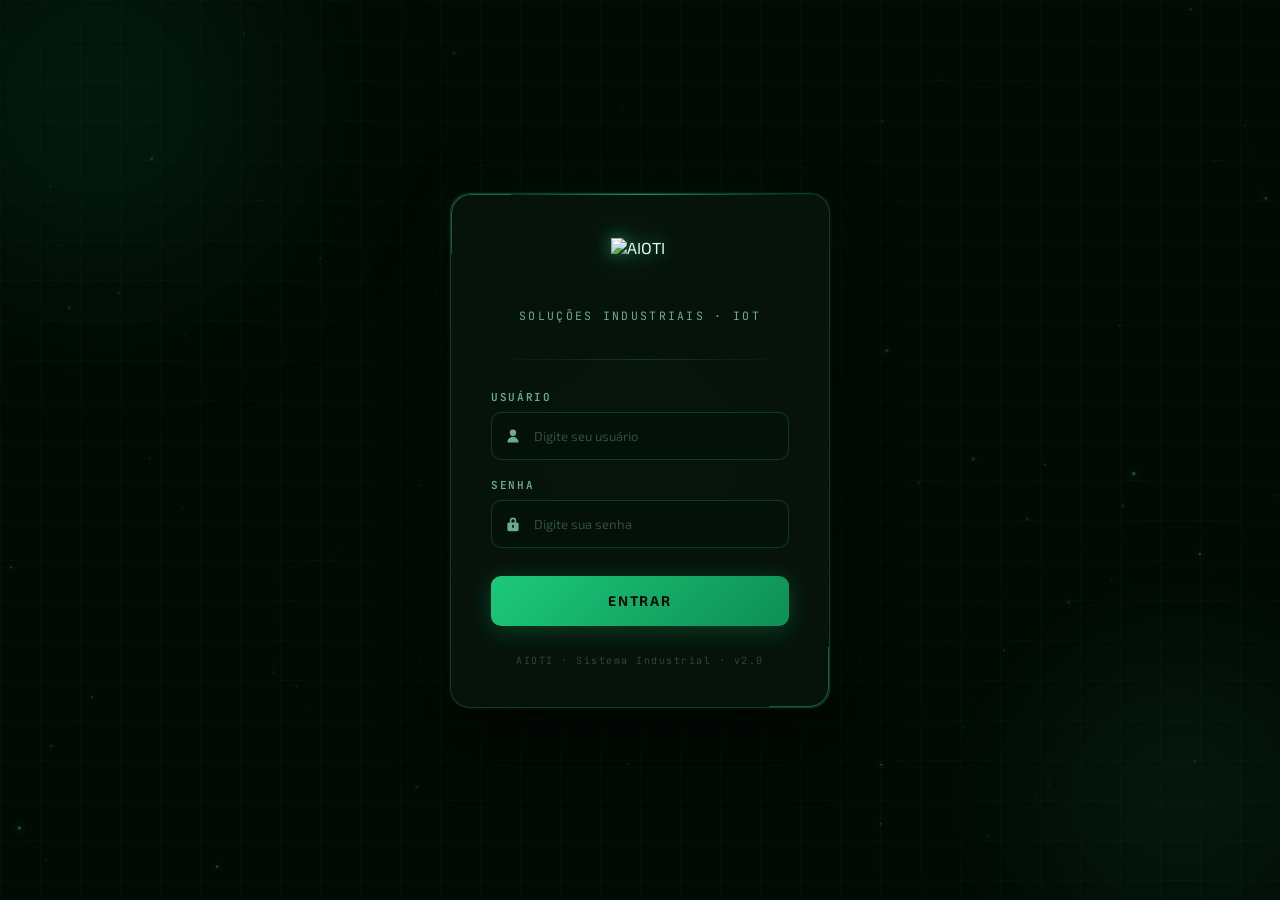
==== commit 13cc80c3: "Update print statement from 'Hello' to 'Goodbye'" ====
--- a/os.html
+++ b/os.html
@@ -11,37 +11,49 @@
   <link rel="stylesheet" href="os.css" />
   <style>
   *{box-sizing:border-box;margin:0;padding:0;}
-  body{--bg-main:#030608;--bg-card:#070d0a;--bg-card-alt:#0a1410;--text-main:#e6f5ec;--text-muted:#6a8e7a;--accent:#2aff7b;--border-soft:rgba(255,255,255,.07);--accent-soft:rgba(42,255,123,.08);--col-bg:rgba(7,14,10,.85);--col-border:rgba(42,255,123,.12);font-family:"Roboto",sans-serif;background:var(--bg-main);color:var(--text-main);overflow-x:hidden;
-    background-image:radial-gradient(800px 500px at 15% 5%,rgba(42,255,123,.04),transparent 60%),radial-gradient(600px 400px at 80% 90%,rgba(42,255,123,.03),transparent 60%);background-attachment:fixed;}
+  body{
+    --accent:#4DB848;--accent-dim:rgba(77,184,72,.15);--accent-glow:rgba(77,184,72,.35);
+    --bg-main:#080c09;--bg-card:#0d1410;--bg-card-alt:#111a12;--bg-glass:rgba(13,20,16,.85);
+    --text-main:#e8f5e9;--text-muted:#557a5c;
+    --border-soft:rgba(77,184,72,.08);--border-mid:rgba(77,184,72,.18);
+    --accent-soft:rgba(77,184,72,.12);
+    --col-bg:rgba(13,20,16,.7);--col-border:rgba(77,184,72,.12);
+    --shadow-card:0 2px 16px rgba(0,0,0,.35);--shadow-glow:0 0 24px rgba(77,184,72,.12);
+    font-family:"Roboto",sans-serif;background:var(--bg-main);color:var(--text-main);overflow-x:hidden;
+    background-image:radial-gradient(900px 600px at 10% 0%,rgba(77,184,72,.05),transparent 55%),radial-gradient(700px 500px at 85% 95%,rgba(77,184,72,.03),transparent 55%);
+    background-attachment:fixed;}
   .layout{display:grid;grid-template-columns:68px 1fr;min-height:100vh;}
   /* sidebar */
-  .os-sidebar{background:var(--bg-card);border-right:1px solid var(--border-soft);display:flex;flex-direction:column;align-items:center;padding:0 0 16px;height:100vh;position:sticky;top:0;z-index:100;width:68px;}
+  .os-sidebar{background:linear-gradient(180deg,#0a120b,#060d07);border-right:1px solid rgba(77,184,72,.12);box-shadow:2px 0 20px rgba(0,0,0,.4);display:flex;flex-direction:column;align-items:center;padding:0 0 16px;height:100vh;position:sticky;top:0;z-index:100;width:68px;}
   .os-sidebar-logo{width:68px;height:56px;display:flex;align-items:center;justify-content:center;border-bottom:1px solid var(--border-soft);flex-shrink:0;}
   .os-sidebar-logo img{width:38px;height:38px;object-fit:contain;}
   .os-sidebar-logo-fallback{font-family:"Exo 2",sans-serif;font-size:10px;font-weight:800;color:var(--accent);letter-spacing:.1em;}
   .os-sidebar-nav{display:flex;flex-direction:column;align-items:center;gap:2px;width:100%;padding:10px 8px 0;}
-  .os-nav-item{width:52px;display:flex;flex-direction:column;align-items:center;gap:3px;padding:8px 4px;border-radius:10px;border:1px solid transparent;background:transparent;color:var(--text-muted);cursor:pointer;transition:.15s;text-decoration:none;}
+  .os-nav-item{width:52px;display:flex;flex-direction:column;align-items:center;gap:3px;padding:8px 4px;border-radius:10px;border:1px solid transparent;background:transparent;color:var(--text-muted);cursor:pointer;transition:.15s;text-decoration:none;position:relative;overflow:hidden;}
+  .os-nav-item::after{content:'';position:absolute;inset:0;background:linear-gradient(90deg,transparent 0%,rgba(77,184,72,.08) 50%,transparent 100%);transform:translateX(-100%);transition:transform .3s;}
+  .os-nav-item:hover::after{transform:translateX(100%);}
   .os-nav-item svg{width:20px;height:20px;flex-shrink:0;transition:.15s;}
   .os-nav-item span{font-size:9px;font-family:"Exo 2",sans-serif;font-weight:700;letter-spacing:.04em;text-transform:uppercase;}
-  .os-nav-item:hover,.os-nav-item.active{background:var(--accent-soft);border-color:rgba(42,255,123,.35);color:var(--accent);}
+  .os-nav-item:hover,.os-nav-item.active{background:var(--accent-dim);border-color:rgba(77,184,72,.3);color:var(--accent);}
   .os-sidebar-bottom{margin-top:auto;display:flex;flex-direction:column;align-items:center;gap:8px;padding:0 8px;}
   .os-icon-btn{width:36px;height:36px;border-radius:8px;display:flex;align-items:center;justify-content:center;border:1px solid var(--border-soft);background:var(--bg-card-alt);color:var(--text-muted);cursor:pointer;font-size:14px;transition:.15s;}
-  .os-icon-btn:hover{color:var(--accent);border-color:rgba(42,255,123,.4);}
+  .os-icon-btn:hover{color:var(--accent);border-color:rgba(77,184,72,.4);}
   /* topbar */
   .main{display:flex;flex-direction:column;min-width:0;}
-  .topbar{display:flex;align-items:center;justify-content:space-between;padding:10px 20px;border-bottom:1px solid var(--border-soft);background:var(--bg-card);gap:12px;}
+  .topbar{display:flex;align-items:center;justify-content:space-between;padding:10px 20px;border-bottom:1px solid rgba(77,184,72,.1);background:rgba(8,12,9,.92);backdrop-filter:blur(16px);box-shadow:0 1px 20px rgba(0,0,0,.3);gap:12px;position:sticky;top:0;z-index:50;}
   .topbar-left{display:flex;flex-direction:column;gap:1px;}
   .topbar-title{font-family:"Exo 2",sans-serif;font-size:15px;font-weight:700;letter-spacing:.04em;display:flex;align-items:center;gap:8px;}
   .topbar-sub{font-size:11px;color:var(--text-muted);letter-spacing:.06em;text-transform:uppercase;}
   .topbar-right{display:flex;align-items:center;gap:10px;}
-  .topbar-search{display:flex;align-items:center;gap:8px;background:var(--bg-card-alt);border:1px solid var(--border-soft);border-radius:8px;padding:6px 12px;min-width:200px;}
+  .topbar-search{display:flex;align-items:center;gap:8px;background:var(--bg-card-alt);border:1px solid var(--border-soft);border-radius:8px;padding:6px 12px;min-width:200px;transition:border-color .15s;}
+  .topbar-search:focus-within{border-color:var(--border-mid);}
   .topbar-search input{background:none;border:none;outline:none;color:var(--text-main);font-size:13px;width:100%;}
   .topbar-search input::placeholder{color:var(--text-muted);}
   .topbar-search i{color:var(--text-muted);font-size:13px;}
   .icon-btn{width:34px;height:34px;border-radius:8px;display:flex;align-items:center;justify-content:center;border:1px solid var(--border-soft);background:var(--bg-card-alt);color:var(--text-muted);cursor:pointer;font-size:14px;transition:.15s;}
-  .icon-btn:hover{color:var(--accent);border-color:rgba(42,255,123,.4);}
+  .icon-btn:hover{color:var(--accent);border-color:var(--border-mid);}
   .user-pill{display:flex;align-items:center;gap:6px;padding:4px 10px;border-radius:20px;border:1px solid var(--border-soft);background:var(--bg-card-alt);font-size:12px;}
-  .avatar{width:22px;height:22px;border-radius:50%;background:#112218;border:1px solid rgba(42,255,123,.3);display:flex;align-items:center;justify-content:center;font-size:9px;font-weight:700;color:var(--accent);}
+  .avatar{width:22px;height:22px;border-radius:50%;background:#0d2018;border:1px solid rgba(77,184,72,.3);display:flex;align-items:center;justify-content:center;font-size:9px;font-weight:700;color:var(--accent);}
   .hidden{display:none!important;}
   </style>
   <script src="js/app.js"></script>
@@ -117,6 +129,75 @@
       </div>
     </header>
 
+    <div class="os-kpi-grid" id="osKpiGrid">
+      <div class="os-kpi-card os-kpi-card--highlight">
+        <div class="os-kpi-icon"><i class="fa-solid fa-list-check"></i></div>
+        <div class="os-kpi-body">
+          <div class="os-kpi-label">Total de OS</div>
+          <div class="os-kpi-value" id="osKpiTotal">—</div>
+        </div>
+      </div>
+      <div class="os-kpi-card">
+        <div class="os-kpi-icon os-kpi-icon--yellow"><i class="fa-solid fa-clock"></i></div>
+        <div class="os-kpi-body">
+          <div class="os-kpi-label">Pendentes</div>
+          <div class="os-kpi-value" id="osKpiPendentes">—</div>
+        </div>
+      </div>
+      <div class="os-kpi-card">
+        <div class="os-kpi-icon os-kpi-icon--blue"><i class="fa-solid fa-gears"></i></div>
+        <div class="os-kpi-body">
+          <div class="os-kpi-label">Em Processo</div>
+          <div class="os-kpi-value" id="osKpiEmProcesso">—</div>
+        </div>
+      </div>
+      <div class="os-kpi-card">
+        <div class="os-kpi-icon os-kpi-icon--red"><i class="fa-solid fa-triangle-exclamation"></i></div>
+        <div class="os-kpi-body">
+          <div class="os-kpi-label">Atrasadas</div>
+          <div class="os-kpi-value" id="osKpiAtrasadas">—</div>
+        </div>
+      </div>
+      <div class="os-kpi-card">
+        <div class="os-kpi-icon os-kpi-icon--orange"><i class="fa-solid fa-circle-pause"></i></div>
+        <div class="os-kpi-body">
+          <div class="os-kpi-label">Paradas</div>
+          <div class="os-kpi-value" id="osKpiParadas">—</div>
+        </div>
+      </div>
+      <div class="os-kpi-card">
+        <div class="os-kpi-icon"><i class="fa-solid fa-circle-check"></i></div>
+        <div class="os-kpi-body">
+          <div class="os-kpi-label">Concluídas</div>
+          <div class="os-kpi-value" id="osKpiConcluidas">—</div>
+        </div>
+      </div>
+      <div class="os-kpi-card">
+        <div class="os-kpi-icon os-kpi-icon--purple"><i class="fa-solid fa-sack-dollar"></i></div>
+        <div class="os-kpi-body">
+          <div class="os-kpi-label">Custo Total</div>
+          <div class="os-kpi-value os-kpi-value--sm" id="osKpiCustoTotal">—</div>
+        </div>
+      </div>
+      <div class="os-kpi-card" title="Tempo médio entre falhas consecutivas">
+        <div class="os-kpi-icon os-kpi-icon--teal"><i class="fa-solid fa-wave-square"></i></div>
+        <div class="os-kpi-body">
+          <div class="os-kpi-label">MTBF</div>
+          <div class="os-kpi-value" id="osKpiMtbf">—</div>
+          <div class="os-kpi-sub">entre falhas</div>
+        </div>
+      </div>
+      <div class="os-kpi-card" title="Tempo médio de reparo">
+        <div class="os-kpi-icon os-kpi-icon--blue"><i class="fa-solid fa-wrench"></i></div>
+        <div class="os-kpi-body">
+          <div class="os-kpi-label">MTTR</div>
+          <div class="os-kpi-value" id="osKpiMttr">—</div>
+          <div class="os-kpi-sub">tempo de reparo</div>
+        </div>
+      </div>
+    </div>
+    <div class="os-category-breakdown" id="osCategoryBreakdown"></div>
+
     <div class="kb-board" id="kbBoard">
       <div class="kb-col" data-status="pendente">
         <div class="kb-col-header">
@@ -141,7 +222,7 @@
       </div>
       <div class="kb-col" data-status="concluida">
         <div class="kb-col-header">
-          <div class="kb-col-title-row"><span class="kb-col-dot" style="background:#2aff7b;box-shadow:0 0 6px rgba(42,255,123,.5);"></span><span class="kb-col-title">OSs Concluídas</span><span class="kb-col-count" id="count-concluida">0</span></div>
+          <div class="kb-col-title-row"><span class="kb-col-dot" style="background:#4DB848;box-shadow:0 0 6px rgba(77,184,72,.5);"></span><span class="kb-col-title">OSs Concluídas</span><span class="kb-col-count" id="count-concluida">0</span></div>
           <button class="kb-col-refresh" data-col="concluida"><i class="fa-solid fa-rotate-right"></i></button>
         </div>
         <div class="kb-col-body" id="col-concluida"><div class="kb-loading" id="loading-concluida"><span class="kb-spinner"></span></div></div>
@@ -153,9 +234,9 @@
 <!-- FAB -->
 <button class="kb-fab" id="kbFab" title="Nova Ordem de Serviço">
   <svg viewBox="0 0 60 60" fill="none" class="fab-hex">
-    <polygon points="30,2 56,16 56,44 30,58 4,44 4,16" fill="rgba(10,25,18,.95)" stroke="rgba(42,255,123,.7)" stroke-width="1.5"/>
-    <line x1="30" y1="20" x2="30" y2="40" stroke="#2aff7b" stroke-width="2.5" stroke-linecap="round"/>
-    <line x1="20" y1="30" x2="40" y2="30" stroke="#2aff7b" stroke-width="2.5" stroke-linecap="round"/>
+    <polygon points="30,2 56,16 56,44 30,58 4,44 4,16" fill="rgba(10,25,18,.95)" stroke="rgba(77,184,72,.7)" stroke-width="1.5"/>
+    <line x1="30" y1="20" x2="30" y2="40" stroke="#4DB848" stroke-width="2.5" stroke-linecap="round"/>
+    <line x1="20" y1="30" x2="40" y2="30" stroke="#4DB848" stroke-width="2.5" stroke-linecap="round"/>
   </svg>
   <div class="fab-ring"></div>
 </button>
@@ -414,6 +495,16 @@
         <div class="wz-subtasks-list" id="resourcesList">
           <div class="wz-subtasks-empty"><i class="fa-regular fa-toolbox"></i><span>Nenhum recurso adicionado</span></div>
         </div>
+        <div class="wz-field-group" style="margin-bottom:12px;">
+          <label class="wz-label">Anexos <span style="font-weight:400;opacity:.65;font-size:.82em;">(opcional)</span></label>
+          <div class="wz-attachments-drop">
+            <input type="file" id="wzAttachmentsInput" multiple accept=".jpg,.jpeg,.png,.webp,.pdf" style="display:none;" />
+            <button type="button" class="wz-attachment-add-btn" id="wzAttachmentAddBtn">
+              <i class="fa-solid fa-plus"></i> Adicionar arquivo
+            </button>
+            <div class="wz-attachment-list" id="wzAttachmentList"></div>
+          </div>
+        </div>
         <div class="wz-summary-box">
           <div class="wz-summary-title">Resumo da OS</div>
           <div class="wz-summary-grid" id="wzSummaryGrid"></div>
@@ -557,7 +648,7 @@
   <button class="sp-btn" data-status="pendente"><span class="sp-dot" style="background:#f59e0b;"></span>Tarefas pendentes</button>
   <button class="sp-btn" data-status="em_processo"><span class="sp-dot" style="background:#3b82f6;"></span>OSs em Processo</button>
   <button class="sp-btn" data-status="em_verificacao"><span class="sp-dot" style="background:#a855f7;"></span>OSs em Verificação</button>
-  <button class="sp-btn" data-status="concluida"><span class="sp-dot" style="background:#2aff7b;"></span>OSs Concluídas</button>
+  <button class="sp-btn" data-status="concluida"><span class="sp-dot" style="background:#4DB848;"></span>OSs Concluídas</button>
 </div>
 
 <div class="os-toast hidden" id="osToast" role="status" aria-live="polite">
